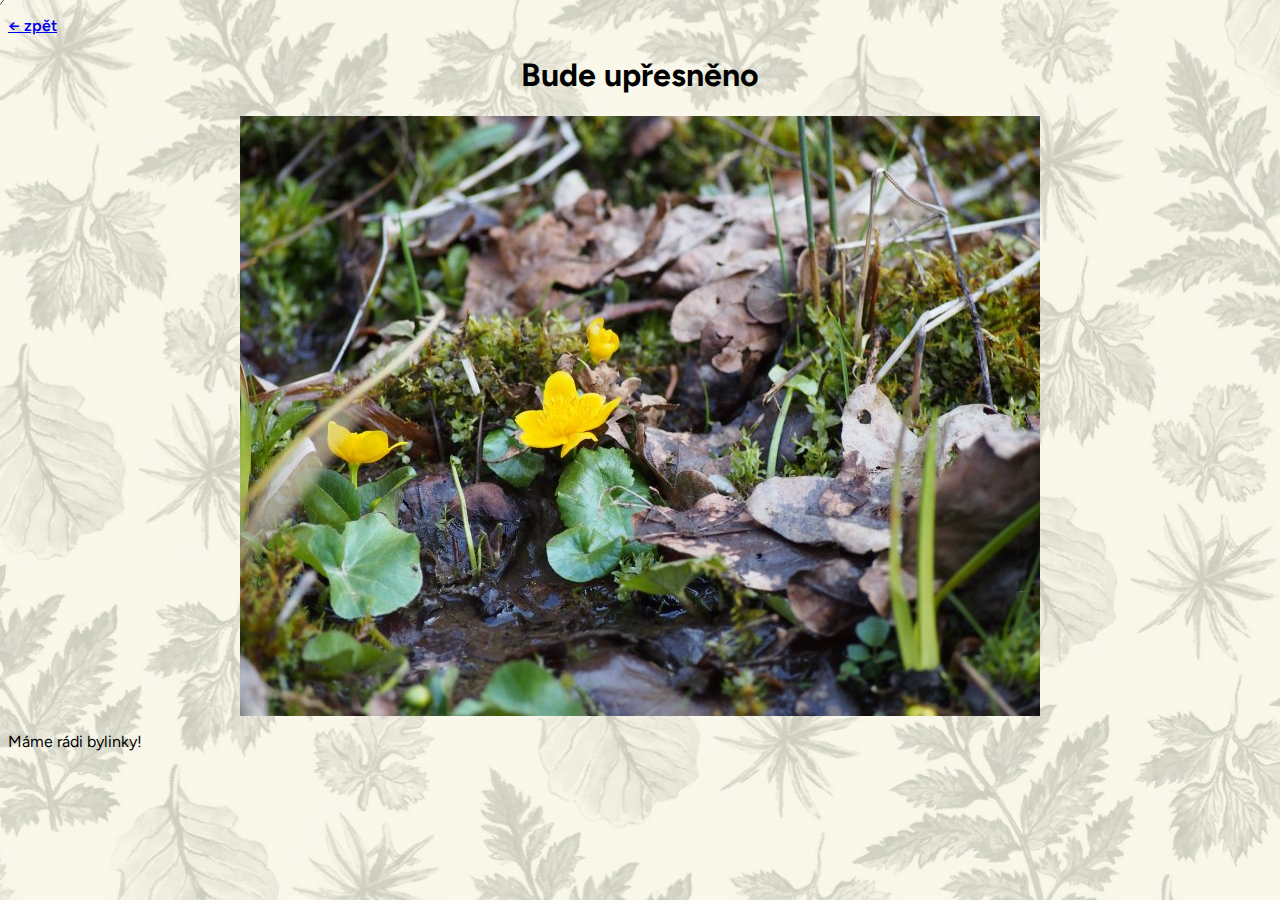
==== bude-upresneno.html @ ba9e65c9 "lidi" ====
<!DOCTYPE html>
<html lang="en">
<head>
    <meta charset="UTF-8">
    <meta http-equiv="X-UA-Compatible" content="IE=edge">
    <meta name="viewport" content="width=device-width, initial-scale=1.0">
    <link rel="stylesheet" href="/css/style.css">
    <link rel="preconnect" href="https://fonts.googleapis.com">
    <link rel="preconnect" href="https://fonts.gstatic.com" crossorigin>
    <link href="https://fonts.googleapis.com/css2?family=Anton&family=Cabin:ital,wght@0,400..700;1,400..700&family=Caudex:ital,wght@0,400;0,700;1,400;1,700&family=Corben:wght@400;700&family=Figtree:ital@0;1&family=Laila:wght@300;400;500;600;700&family=Suez+One&display=swap" rel="stylesheet">

    <title>Bude upřesněno</title>
</head>
<body>
    <p class="card__zpet odkaz"><a href="index.html">← zpět</a></p>
    <h1 class="card__title">Bude upřesněno</h1>
    <img class="card__img" src="/images/nahradnice.JPG" alt="bude_upresneno">
    <p class="card__text">Máme rádi bylinky!</p>


</body>
</html>
---- css/style.css ----
body {
  font-family: "Figtree", Arial, Helvetica, sans-serif;
}

.header__title {
  font-family: "Caudex", Arial, Helvetica, sans-serif;
  font-weight: 700;
  font-size: 50px;
}

.header__undertitle {
  font-style: italic;
  font-size: 14px;
}

.header__where {
  font-family: "Caudex", Arial, Helvetica, sans-serif;
  font-size: 30px;
  font-weight: 600;
}

.odkaz {
  color: black;
  font-weight: 600;
}

.header__logo {
  display: block;
  max-width: 30vw;
  margin: 10px auto;
}

.header__titlebox, .header__where, .header__info {
  text-align: center;
}

.header__title {
  margin-bottom: 0;
}

.header__undertitle {
  margin-top: 0;
}

.header__where--margin {
  margin: 0 auto;
}

.footer {
  display: grid;
  grid-template-columns: 1fr 1fr;
}

.footer__logo {
  display: block;
  max-width: 40vw;
  align-self: center;
}

.card__title {
  text-align: center;
}

.card__img {
  display: block;
  max-width: 80vw;
  margin: 10px auto;
}

html {
  box-sizing: border-box;
}

*, ::before, ::after {
  box-sizing: inherit;
}

body {
  background-image: url(/images/background.jpg);
}/*# sourceMappingURL=style.css.map */
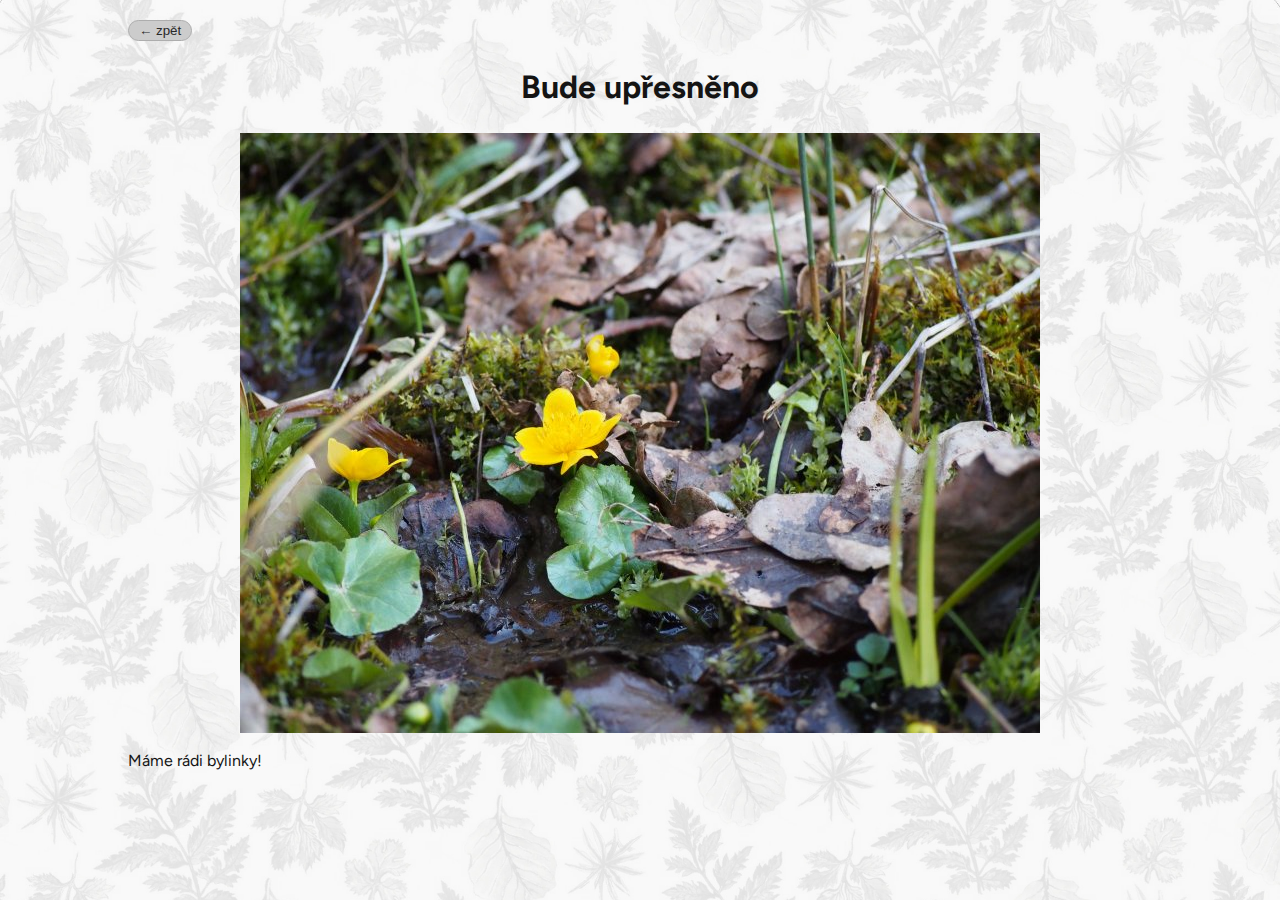
==== commit 63799262: "formát, barvy" ====
--- a/bude-upresneno.html
+++ b/bude-upresneno.html
@@ -12,7 +12,7 @@
     <title>Bude upřesněno</title>
 </head>
 <body>
-    <p class="card__zpet odkaz"><a href="index.html">← zpět</a></p>
+    <button class="card__zpet"><a class="card__odkaz" href="index.html">← zpět</a></button>
     <h1 class="card__title">Bude upřesněno</h1>
     <img class="card__img" src="/images/nahradnice.JPG" alt="bude_upresneno">
     <p class="card__text">Máme rádi bylinky!</p>
--- a/css/style.css
+++ b/css/style.css
@@ -1,5 +1,16 @@
+:root {
+  --primary: #141414;
+  --secondary: #292929;
+  --pozadi: #e6e6e6;
+  --button: #cccccc;
+  --ramecek: #adadad;
+}
+
 body {
   font-family: "Figtree", Arial, Helvetica, sans-serif;
+  font-size: 16px;
+  line-height: 1.5;
+  color: var(--primary);
 }
 
 .header__title {
@@ -19,6 +30,10 @@
   font-weight: 600;
 }
 
+.header__info {
+  font-size: 20px;
+}
+
 .odkaz {
   color: black;
   font-weight: 600;
@@ -26,7 +41,7 @@
 
 .header__logo {
   display: block;
-  max-width: 30vw;
+  max-width: 38vw;
   margin: 10px auto;
 }
 
@@ -67,6 +82,30 @@
   margin: 10px auto;
 }
 
+.card__odkaz {
+  text-decoration: none;
+  color: var(--secondary);
+}
+
+.card__zpet {
+  background-color: var(--button);
+  margin-top: 20px;
+  border: 1px solid var(--ramecek);
+  border-radius: 30px;
+  padding: 2px 10px;
+}
+
+.program__grid {
+  display: grid;
+  grid-template-columns: auto 1fr;
+  gap: 10px;
+}
+
+.program__radek {
+  justify-items: center;
+  align-items: left;
+}
+
 html {
   box-sizing: border-box;
 }
@@ -76,5 +115,8 @@
 }
 
 body {
-  background-image: url(/images/background.jpg);
+  background-image: url(/images/background3.jpg);
+  background-size: 100%;
+  width: 80vw;
+  margin: 0 auto;
 }/*# sourceMappingURL=style.css.map */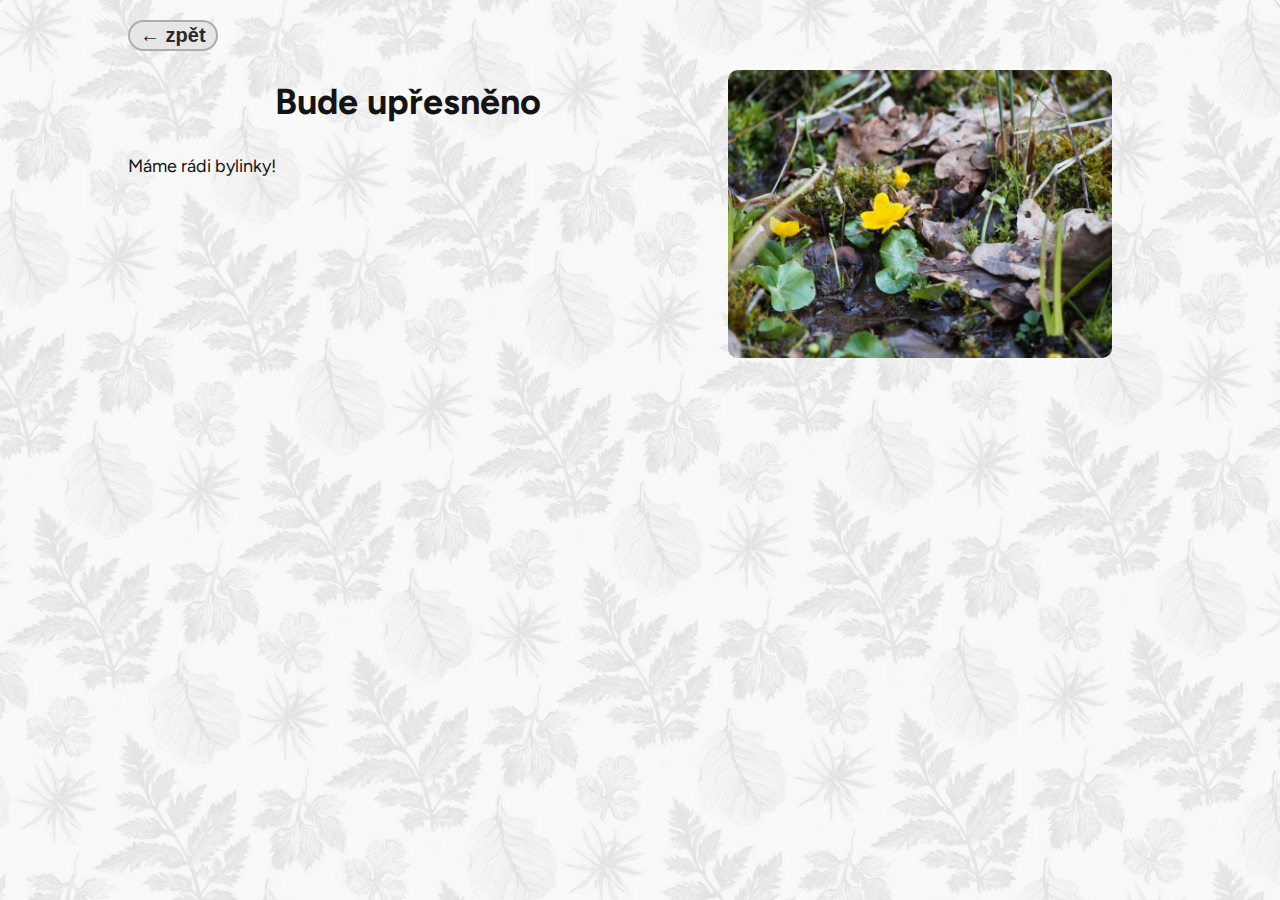
==== commit 96c3cb17: "karty" ====
--- a/bude-upresneno.html
+++ b/bude-upresneno.html
@@ -13,10 +13,11 @@
 </head>
 <body>
     <button class="card__zpet"><a class="card__odkaz" href="index.html">← zpět</a></button>
-    <h1 class="card__title">Bude upřesněno</h1>
     <img class="card__img" src="/images/nahradnice.JPG" alt="bude_upresneno">
-    <p class="card__text">Máme rádi bylinky!</p>
-
+    <div class="card__medailonek">
+        <h1 class="card__title">Bude upřesněno</h1>
+        <p class="card__text">Máme rádi bylinky!</p>
+    </div>
 
 </body>
 </html>--- a/css/style.css
+++ b/css/style.css
@@ -8,7 +8,7 @@
 
 body {
   font-family: "Figtree", Arial, Helvetica, sans-serif;
-  font-size: 16px;
+  font-size: 18px;
   line-height: 1.5;
   color: var(--primary);
 }
@@ -20,7 +20,7 @@
 }
 
 .header__undertitle {
-  font-style: italic;
+  font-weight: 700;
   font-size: 14px;
 }
 
@@ -31,7 +31,7 @@
 }
 
 .header__info {
-  font-size: 20px;
+  font-size: 22px;
 }
 
 .odkaz {
@@ -39,6 +39,23 @@
   font-weight: 600;
 }
 
+@media screen and (min-width: 850px) {
+  .header__title {
+    font-size: 70px;
+  }
+  .header__undertitle {
+    font-size: 20px;
+  }
+  .header__where {
+    font-size: 40px;
+  }
+  .header__info {
+    font-size: 26px;
+  }
+  .card__odkaz {
+    font-size: 20px;
+  }
+}
 .header__logo {
   display: block;
   max-width: 38vw;
@@ -61,43 +78,96 @@
   margin: 0 auto;
 }
 
+@media screen and (min-width: 550px) {
+  .header__logo {
+    max-width: 25vw;
+  }
+}
+@media screen and (min-width: 850px) {
+  .header__logo {
+    max-width: 20vw;
+  }
+}
+@media screen and (min-width: 1000px) {
+  .header {
+    margin: 30px auto 50px;
+  }
+  .header__logo {
+    max-width: 165px;
+  }
+}
 .footer {
   display: grid;
   grid-template-columns: 1fr 1fr;
+  gap: 30px;
+  margin: 30px auto;
 }
 
 .footer__logo {
   display: block;
   max-width: 40vw;
   align-self: center;
-}
-
+  justify-self: center;
+}
+
+@media screen and (min-width: 550px) {
+  .footer__logo {
+    width: 30vw;
+  }
+}
+@media screen and (min-width: 850px) {
+  .footer__logo {
+    max-width: 20vw;
+  }
+}
+@media screen and (min-width: 1000px) {
+  .footer {
+    gap: 70px;
+    margin: 50px auto;
+  }
+}
 .card__title {
   text-align: center;
 }
 
 .card__img {
   display: block;
-  max-width: 80vw;
-  margin: 10px auto;
-}
-
+  max-width: 70vw;
+  margin: 30px auto;
+  border-radius: 10px;
+}
+
+@media screen and (min-width: 550px) {
+  .card__img {
+    max-width: 40vw;
+    float: right;
+    margin: 70px 20px 20px;
+  }
+}
+@media screen and (min-width: 850px) {
+  .card__img {
+    max-width: 30vw;
+    margin: 70px 40px 40px;
+  }
+}
 .card__odkaz {
   text-decoration: none;
   color: var(--secondary);
+  font-weight: 700;
 }
 
 .card__zpet {
-  background-color: var(--button);
+  background-color: var(--pozadi);
   margin-top: 20px;
-  border: 1px solid var(--ramecek);
+  border: 2px solid var(--ramecek);
   border-radius: 30px;
   padding: 2px 10px;
+  box-shadow: 1px;
 }
 
 .program__grid {
   display: grid;
-  grid-template-columns: auto 1fr;
+  grid-template-columns: 120px 1fr;
   gap: 10px;
 }
 
@@ -106,6 +176,47 @@
   align-items: left;
 }
 
+.program__title::after {
+  display: block;
+  content: "";
+  height: 2px;
+  width: 1fr;
+  background-color: var(--secondary);
+}
+
+@media screen and (min-width: 1000px) {
+  .program__velkygrid {
+    display: grid;
+    grid-template-columns: 1fr 1fr;
+    gap: 50px;
+  }
+}
+.doproProgram__title::after {
+  display: block;
+  content: "";
+  height: 2px;
+  width: 1fr;
+  background-color: var(--secondary);
+}
+
+.kontakt__title::after {
+  display: block;
+  content: "";
+  height: 2px;
+  width: 1fr;
+  background-color: var(--secondary);
+}
+
+@media screen and (min-width: 550px) {
+  .header, .program, .doproProgram, .kontakt {
+    margin-bottom: 30px;
+  }
+}
+@media screen and (min-width: 1000px) {
+  .header, .program, .doproProgram, .kontakt {
+    margin-bottom: 50px;
+  }
+}
 html {
   box-sizing: border-box;
 }
@@ -119,4 +230,5 @@
   background-size: 100%;
   width: 80vw;
   margin: 0 auto;
+  max-width: 1800px;
 }/*# sourceMappingURL=style.css.map */